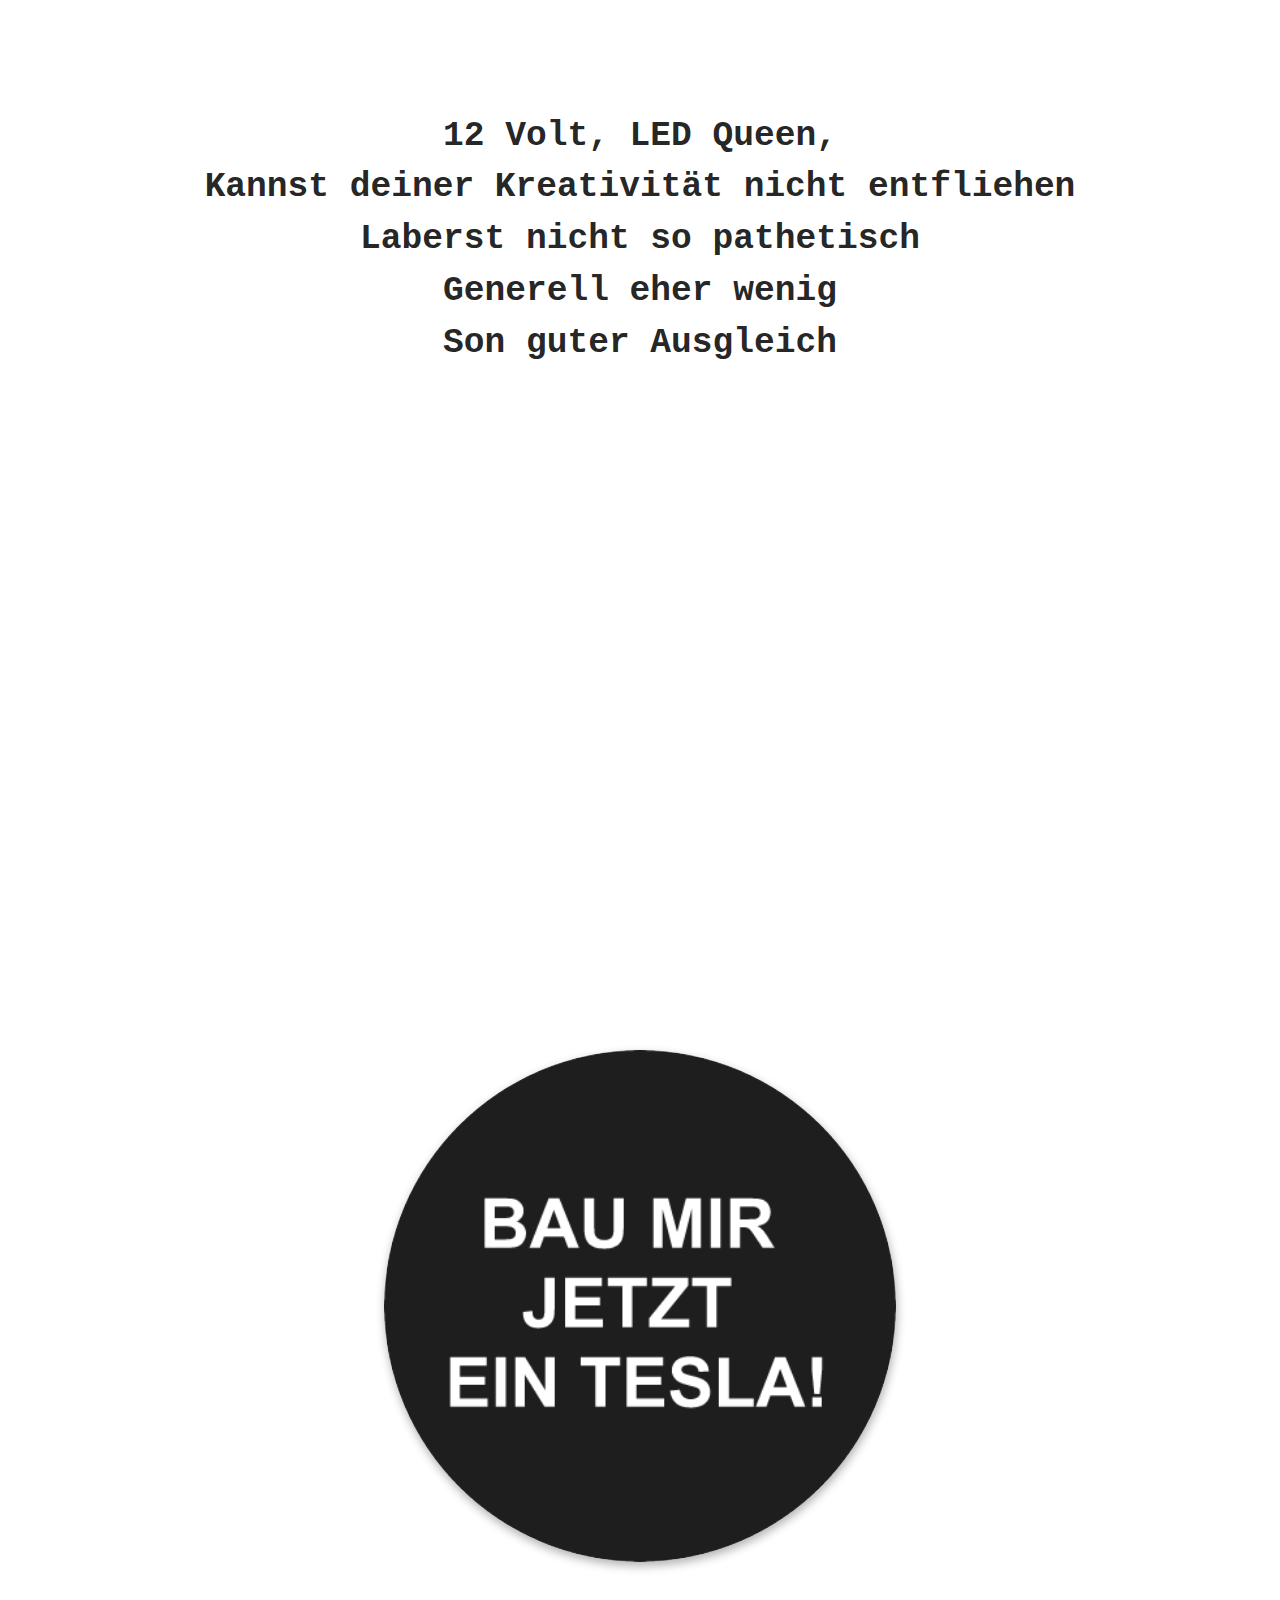
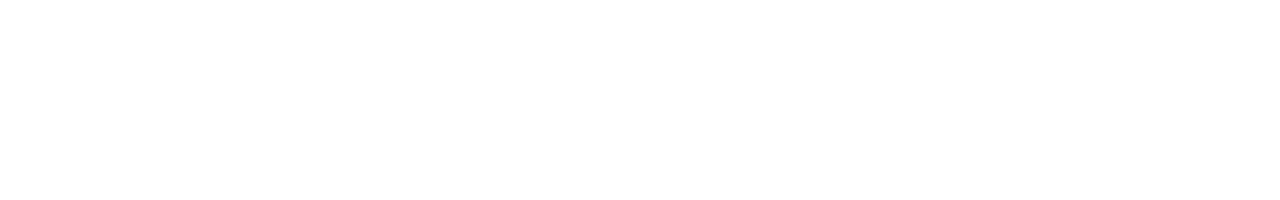
==== index.html @ 850a2311 "reorder" ====
<!DOCTYPE html>
<html>
  <head>
    <!--Import Google Icon Font-->
    <link href="https://fonts.googleapis.com/icon?family=Material+Icons" rel="stylesheet">
    <!--Import materialize.css-->
    <link type="text/css" rel="stylesheet" href="css/materialize.min.css"  media="screen,projection"/>
    <link type="text/css" rel="stylesheet" href="css/style.css"  media="screen,projection"/>

    <!--Let browser know website is optimized for mobile-->
    <meta name="viewport" content="width=device-width, initial-scale=1.0"/>
  </head>

  <body>
    <section id="full">
      <p>
        12 Volt,  LED Queen, <br>
        Kannst deiner Kreativität nicht entfliehen<br>
        Laberst nicht so pathetisch<br>
        Generell eher wenig<br>
        Son guter Ausgleich<br>
      </p>

      
    </section>
    <div id="arrowAnim">
      <div class="arrowSliding">
        <div class="arrow"></div>
      </div>
      <div class="arrowSliding delay1">
        <div class="arrow"></div>
      </div>
      <div class="arrowSliding delay2">
        <div class="arrow"></div>
      </div>
      <div class="arrowSliding delay3">
        <div class="arrow"></div>
      </div>
    </div>

    <section id="half">
      <a href="./marc.html"><img id="big-button"" src="button.png"></a>

    </section>

 

      
       
  
  

    <!--JavaScript at end of body for optimized loading-->
    <script src="http://ajax.googleapis.com/ajax/libs/jquery/1.7.1/jquery.min.js" type="text/javascript"></script>
    <script type="text/javascript" src="js/logic.js"></script>
    <script type="text/javascript" src="js/materialize.min.js"></script>


  </body>
</html>
---- css/style.css ----
@media (max-width: 468px) {
    body {
        background-image: url("../background-web-m.png");
        /* Background image is centered vertically and horizontally at all times */
        background-position: center center;
        
        /* Background image doesn't tile */
        background-repeat: no-repeat;
        
        
        /* This is what makes the background image rescale based
            on the container's size */
        background-size: cover;
        

    }
    
    p{
        font-family: 'Courier New', Courier, monospace;
        font-weight: bold;
        font-size: 2.7vw;
        padding-top: 15rem;
    }
}
@media (min-width: 468px) and (max-width: 768px) {
    body {
        background-image: url("../background-web.png");
        background-position: center center;
        
        /* Background image doesn't tile */
        background-repeat: no-repeat;
        
        /* Background image is fixed in the viewport so that it doesn't move when 
            the content's height is greater than the image's height */
        
        
        /* This is what makes the background image rescale based
            on the container's size */
        background-size: cover;
  
    }
    
    p{
        font-family: 'Courier New', Courier, monospace;
        font-weight: bold;
        font-size: 2.7vw;
        padding-top: 15rem;
    }
}

@media (min-width: 768px) and (max-width: 1280px) {
    body {
        background-image: url("../background-mobile.png");
        background-position: center center;
        
        /* Background image doesn't tile */
        background-repeat: no-repeat;

        /* This is what makes the background image rescale based
            on the container's size */
        background-size: cover;
  
    }
    p{
        font-family: 'Courier New', Courier, monospace;
        font-weight: bold;
        font-size: 2.7vw;
        padding-top: 15rem;
    }
}



@media (min-width: 1280px) {
    body {
        background-image: url("../background-web-l.png");
        background-position: center center;
        
        /* Background image doesn't tile */
        background-repeat: no-repeat;
        

        /* This is what makes the background image rescale based
            on the container's size */
        background-size: cover;
    }
    p{
        font-family: 'Courier New', Courier, monospace;
        font-weight: bold;
        font-size: 2.7vw;
        padding-top: 5rem;
    }
}

body{
    overflow-x: hidden
}

#full{
    height:100vh;
    width:100vw;
    overflow-x: hidden
}

#half{
    height:100vh;
    width:100vw;
    overflow-x: hidden
}


#big-button{
    margin-top: 10em;
    margin-left: auto;
    margin-right: auto;
    width: 40vw;
    height: 40vw;
    box-shadow: 1px 4px 10px rgba(0,0,0,0.3);
    border-radius: 100%;
}

#big-button:hover{
    box-shadow: 1px 4px 10px rgba(0, 0, 0, 0.6);
    background-color: rgb(148, 148, 148);
    
}

#big-button, p, #arrow{
   
    display: flex; 
    align-items: center; 
    justify-content: center; 
    text-align: center;
}

p{
    font-family: 'Courier New', Courier, monospace;
    font-weight: bold;
    font-size: 2.7vw;
}


#arrowAnim {
    width: 100vw;
    height: -5vh;
    display: flex;
    justify-content: center;
    align-items: center;
  }
  
  .arrow {
    width: 3vw;
    height: 3vw;
    border: 0.5vw solid;
    border-color: white transparent transparent white;
    transform: rotate(-135deg);
  }
  
  
  .arrowSliding {
    position: absolute;
    -webkit-animation: slide 4s linear infinite; 
            animation: slide 4s linear infinite;
  }
  
  .delay1 {
    -webkit-animation-delay: 1s; 
      animation-delay: 1s;
  }
  .delay2 {
    -webkit-animation-delay: 2s; 
      animation-delay: 2s;
  }
  .delay3 {
    -webkit-animation-delay: 3s; 
      animation-delay: 3s;
  }
  
  @-webkit-keyframes slide {
      0% { opacity:0; transform: translateY(-5vh); }  
     50% { opacity:1; transform: translateY(-0vh); }   
    100% { opacity:0; transform: translateY(5vh); } 
  }
  @keyframes slide {
      0% { opacity:0; transform: translateY(-5vh); }  
     50% { opacity:1; transform: translateY(-0vh); }   
    100% { opacity:0; transform: translateY(5vh); } 
  }
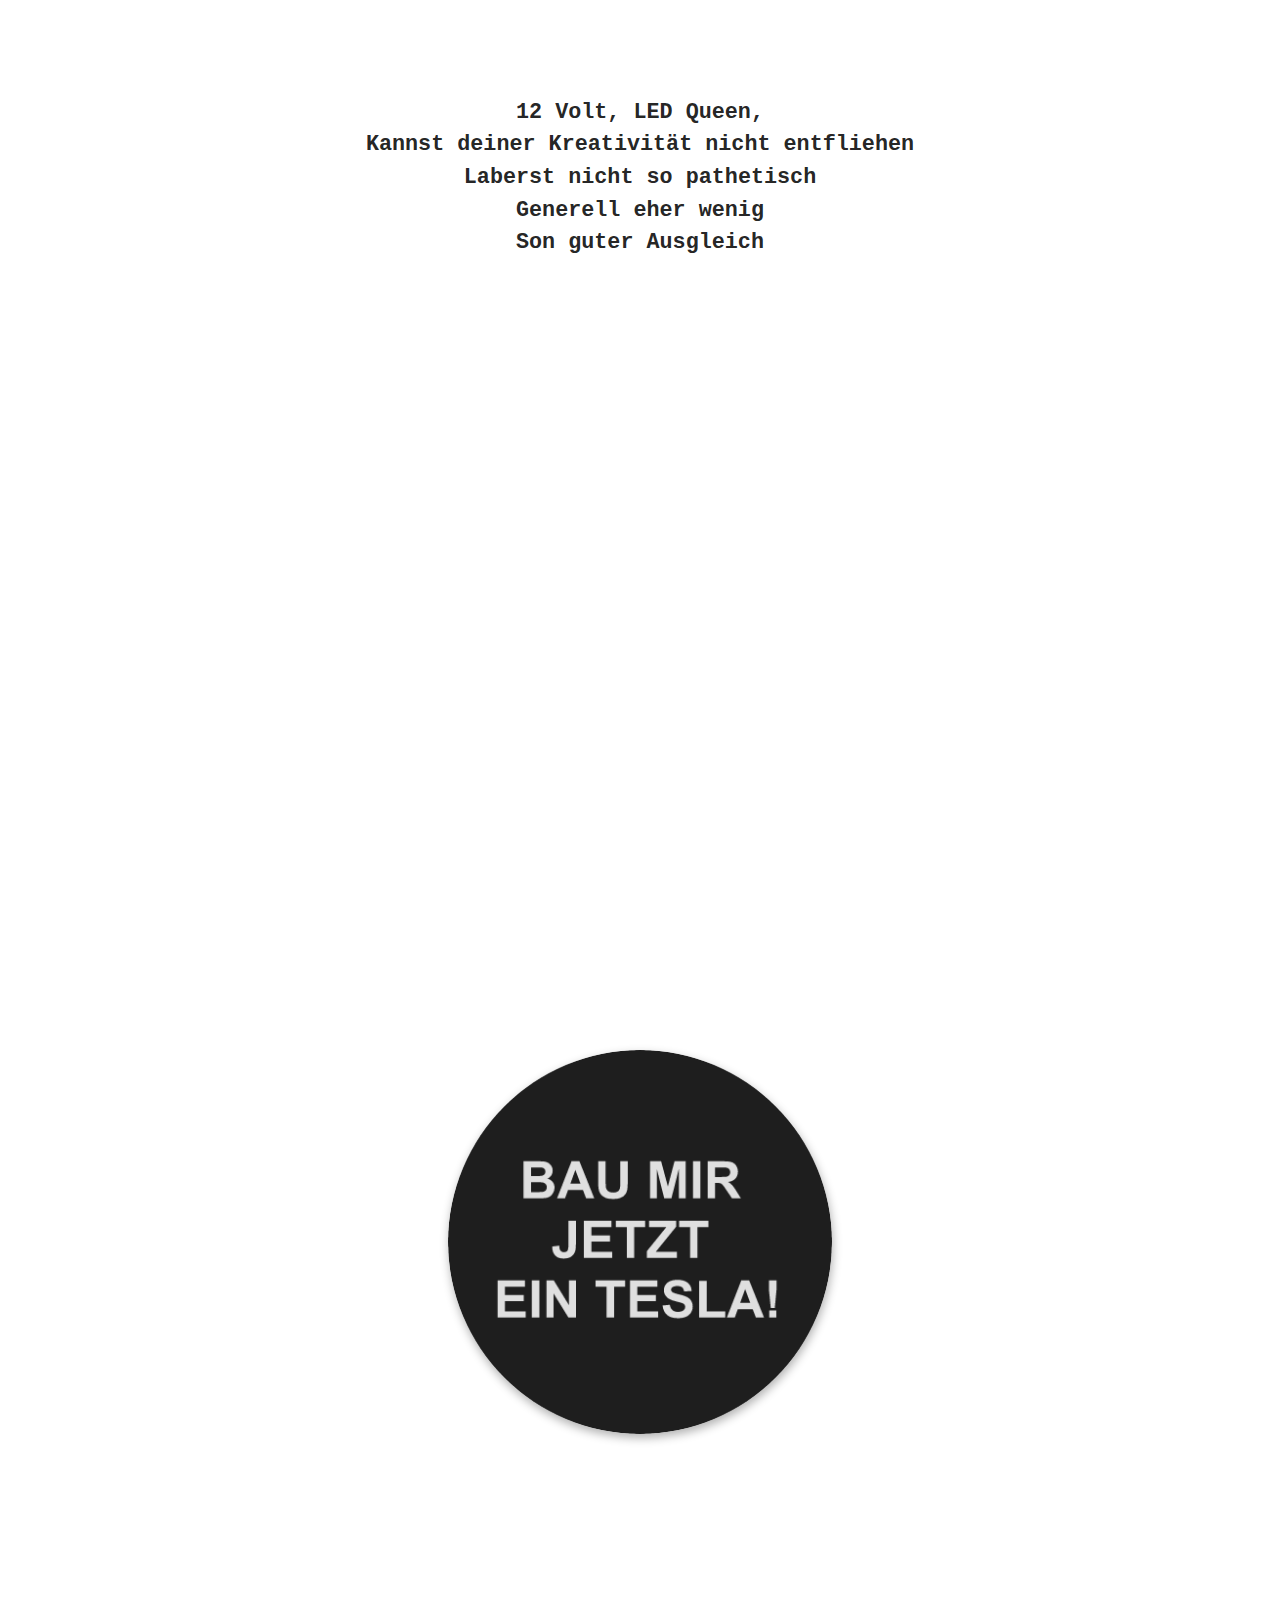
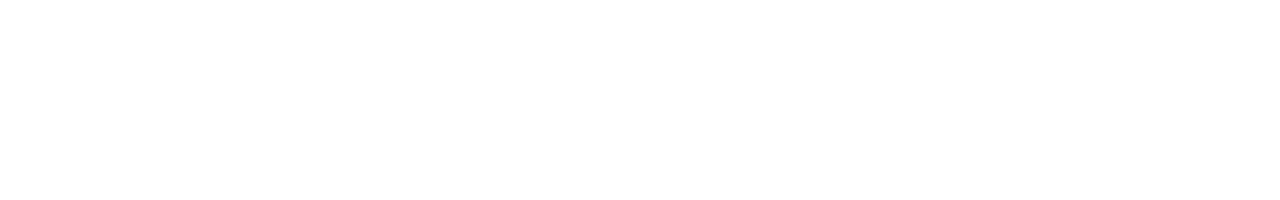
==== commit 86fde22e: "index update" ====
--- a/index.html
+++ b/index.html
@@ -6,7 +6,7 @@
     <!--Import materialize.css-->
     <link type="text/css" rel="stylesheet" href="css/materialize.min.css"  media="screen,projection"/>
     <link type="text/css" rel="stylesheet" href="css/style.css"  media="screen,projection"/>
-
+    <title>Marc</title>
     <!--Let browser know website is optimized for mobile-->
     <meta name="viewport" content="width=device-width, initial-scale=1.0"/>
   </head>
@@ -39,7 +39,7 @@
     </div>
 
     <section id="half">
-      <a href="./marc.html"><img id="big-button"" src="button.png"></a>
+      <a href="./marc.html"><img id="big-button" src="button.png"></a>
 
     </section>
 
--- a/css/style.css
+++ b/css/style.css
@@ -1,6 +1,6 @@
 @media (max-width: 468px) {
     body {
-        background-image: url("../background-web-m.png");
+        background-image: url("../background-web.png");
         /* Background image is centered vertically and horizontally at all times */
         background-position: center center;
         
@@ -13,6 +13,35 @@
         background-size: cover;
         
 
+    }
+    
+    p{
+        font-family: 'Courier New', Courier, monospace;
+        font-weight: bold;
+        font-size: 4vw;
+        padding-top: 15rem;
+    }
+    #big-button{
+        width: 50vw;
+        height: 50vw;
+    }
+}
+@media (min-width: 468px) and (max-width: 768px) {
+    body {
+        background-image: url("../background-web.png");
+        background-position: center center;
+        
+        /* Background image doesn't tile */
+        background-repeat: no-repeat;
+        
+        /* Background image is fixed in the viewport so that it doesn't move when 
+            the content's height is greater than the image's height */
+        
+        
+        /* This is what makes the background image rescale based
+            on the container's size */
+        background-size: cover;
+  
     }
     
     p{
@@ -21,51 +50,34 @@
         font-size: 2.7vw;
         padding-top: 15rem;
     }
-}
-@media (min-width: 468px) and (max-width: 768px) {
-    body {
-        background-image: url("../background-web.png");
-        background-position: center center;
-        
-        /* Background image doesn't tile */
-        background-repeat: no-repeat;
-        
-        /* Background image is fixed in the viewport so that it doesn't move when 
-            the content's height is greater than the image's height */
-        
-        
-        /* This is what makes the background image rescale based
-            on the container's size */
-        background-size: cover;
-  
-    }
-    
+    #big-button{
+        width: 40vw;
+        height: 40vw;
+    }
+}
+
+@media (min-width: 768px) and (max-width: 1280px) {
+    body {
+        background-image: url("../background-mobile.png");
+        background-position: center center;
+        
+        /* Background image doesn't tile */
+        background-repeat: no-repeat;
+
+        /* This is what makes the background image rescale based
+            on the container's size */
+        background-size: cover;
+  
+    }
     p{
         font-family: 'Courier New', Courier, monospace;
         font-weight: bold;
         font-size: 2.7vw;
         padding-top: 15rem;
     }
-}
-
-@media (min-width: 768px) and (max-width: 1280px) {
-    body {
-        background-image: url("../background-mobile.png");
-        background-position: center center;
-        
-        /* Background image doesn't tile */
-        background-repeat: no-repeat;
-
-        /* This is what makes the background image rescale based
-            on the container's size */
-        background-size: cover;
-  
-    }
-    p{
-        font-family: 'Courier New', Courier, monospace;
-        font-weight: bold;
-        font-size: 2.7vw;
-        padding-top: 15rem;
+    #big-button{
+        width: 40vw;
+        height: 40vw;
     }
 }
 
@@ -87,8 +99,12 @@
     p{
         font-family: 'Courier New', Courier, monospace;
         font-weight: bold;
-        font-size: 2.7vw;
+        font-size: 1.7vw;
         padding-top: 5rem;
+    }
+    #big-button{
+        width: 30vw;
+        height: 30vw;
     }
 }
 
@@ -113,15 +129,15 @@
     margin-top: 10em;
     margin-left: auto;
     margin-right: auto;
-    width: 40vw;
-    height: 40vw;
     box-shadow: 1px 4px 10px rgba(0,0,0,0.3);
+    background-color: rgba(148, 148, 148,0.3);
+    overflow:hidden;
     border-radius: 100%;
 }
 
 #big-button:hover{
     box-shadow: 1px 4px 10px rgba(0, 0, 0, 0.6);
-    background-color: rgb(148, 148, 148);
+    background-color: rgba(148, 148, 148,0.5);
     
 }
 
@@ -136,7 +152,6 @@
 p{
     font-family: 'Courier New', Courier, monospace;
     font-weight: bold;
-    font-size: 2.7vw;
 }
 
 
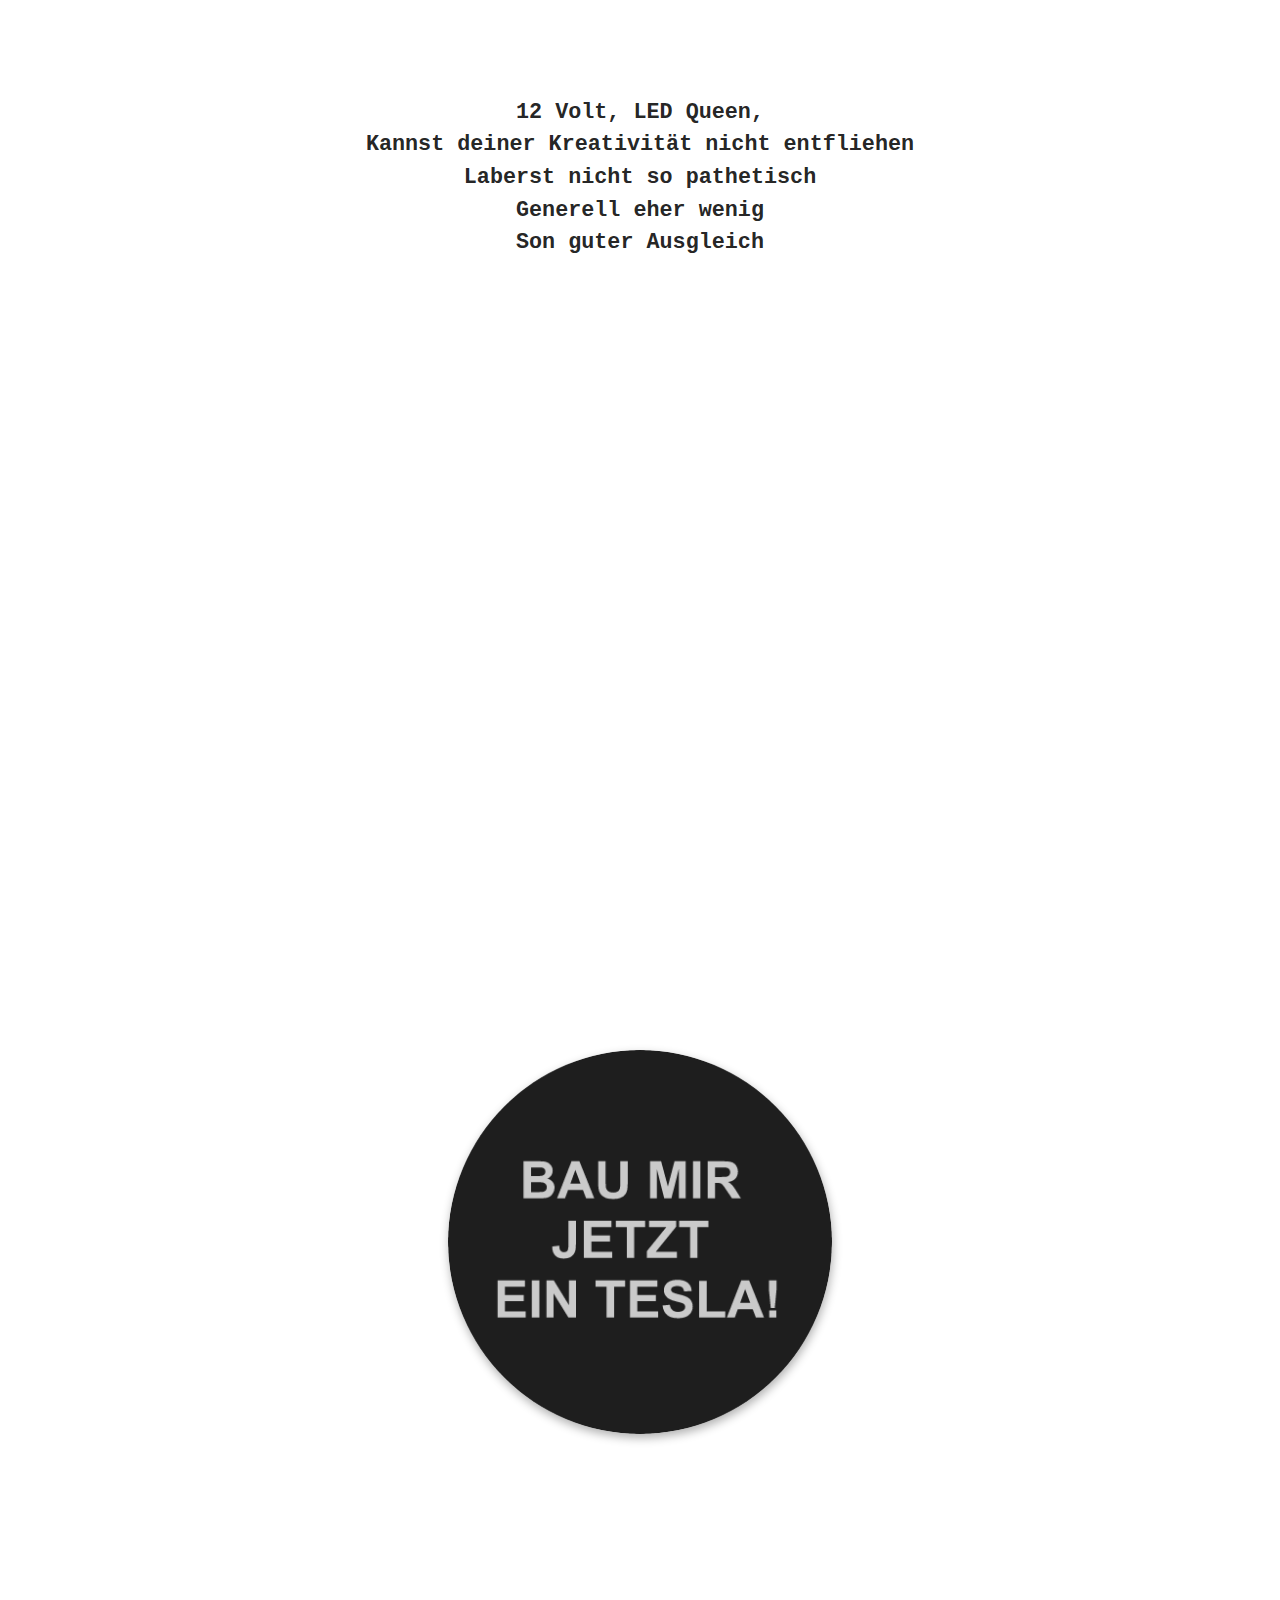
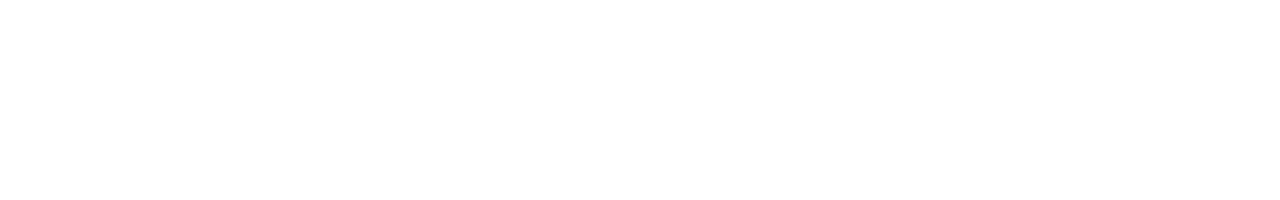
==== commit 48cf2e71: "button changed" ====
--- a/index.html
+++ b/index.html
@@ -39,8 +39,9 @@
     </div>
 
     <section id="half">
+      
       <a href="./marc.html"><img id="big-button" src="button.png"></a>
-
+ 
     </section>
 
  
--- a/css/style.css
+++ b/css/style.css
@@ -54,6 +54,14 @@
         width: 40vw;
         height: 40vw;
     }
+}
+@media only screen and (max-width: 768px){
+  
+    .arrow{
+        margin-top:-15vh;
+    }
+     
+    
 }
 
 @media (min-width: 768px) and (max-width: 1280px) {
@@ -123,21 +131,22 @@
     width:100vw;
     overflow-x: hidden
 }
-
 
 #big-button{
     margin-top: 10em;
     margin-left: auto;
     margin-right: auto;
     box-shadow: 1px 4px 10px rgba(0,0,0,0.3);
-    background-color: rgba(148, 148, 148,0.3);
+    background-color: rgba(78, 78, 78, 0.3);
     overflow:hidden;
+    z-index: 0;
     border-radius: 100%;
 }
 
-#big-button:hover{
+#big-button:hover {
     box-shadow: 1px 4px 10px rgba(0, 0, 0, 0.6);
-    background-color: rgba(148, 148, 148,0.5);
+    background-color: rgba(59, 59, 59, 0.5);
+   
     
 }
 
@@ -157,7 +166,7 @@
 
 #arrowAnim {
     width: 100vw;
-    height: -5vh;
+    height: 0vh;
     display: flex;
     justify-content: center;
     align-items: center;
